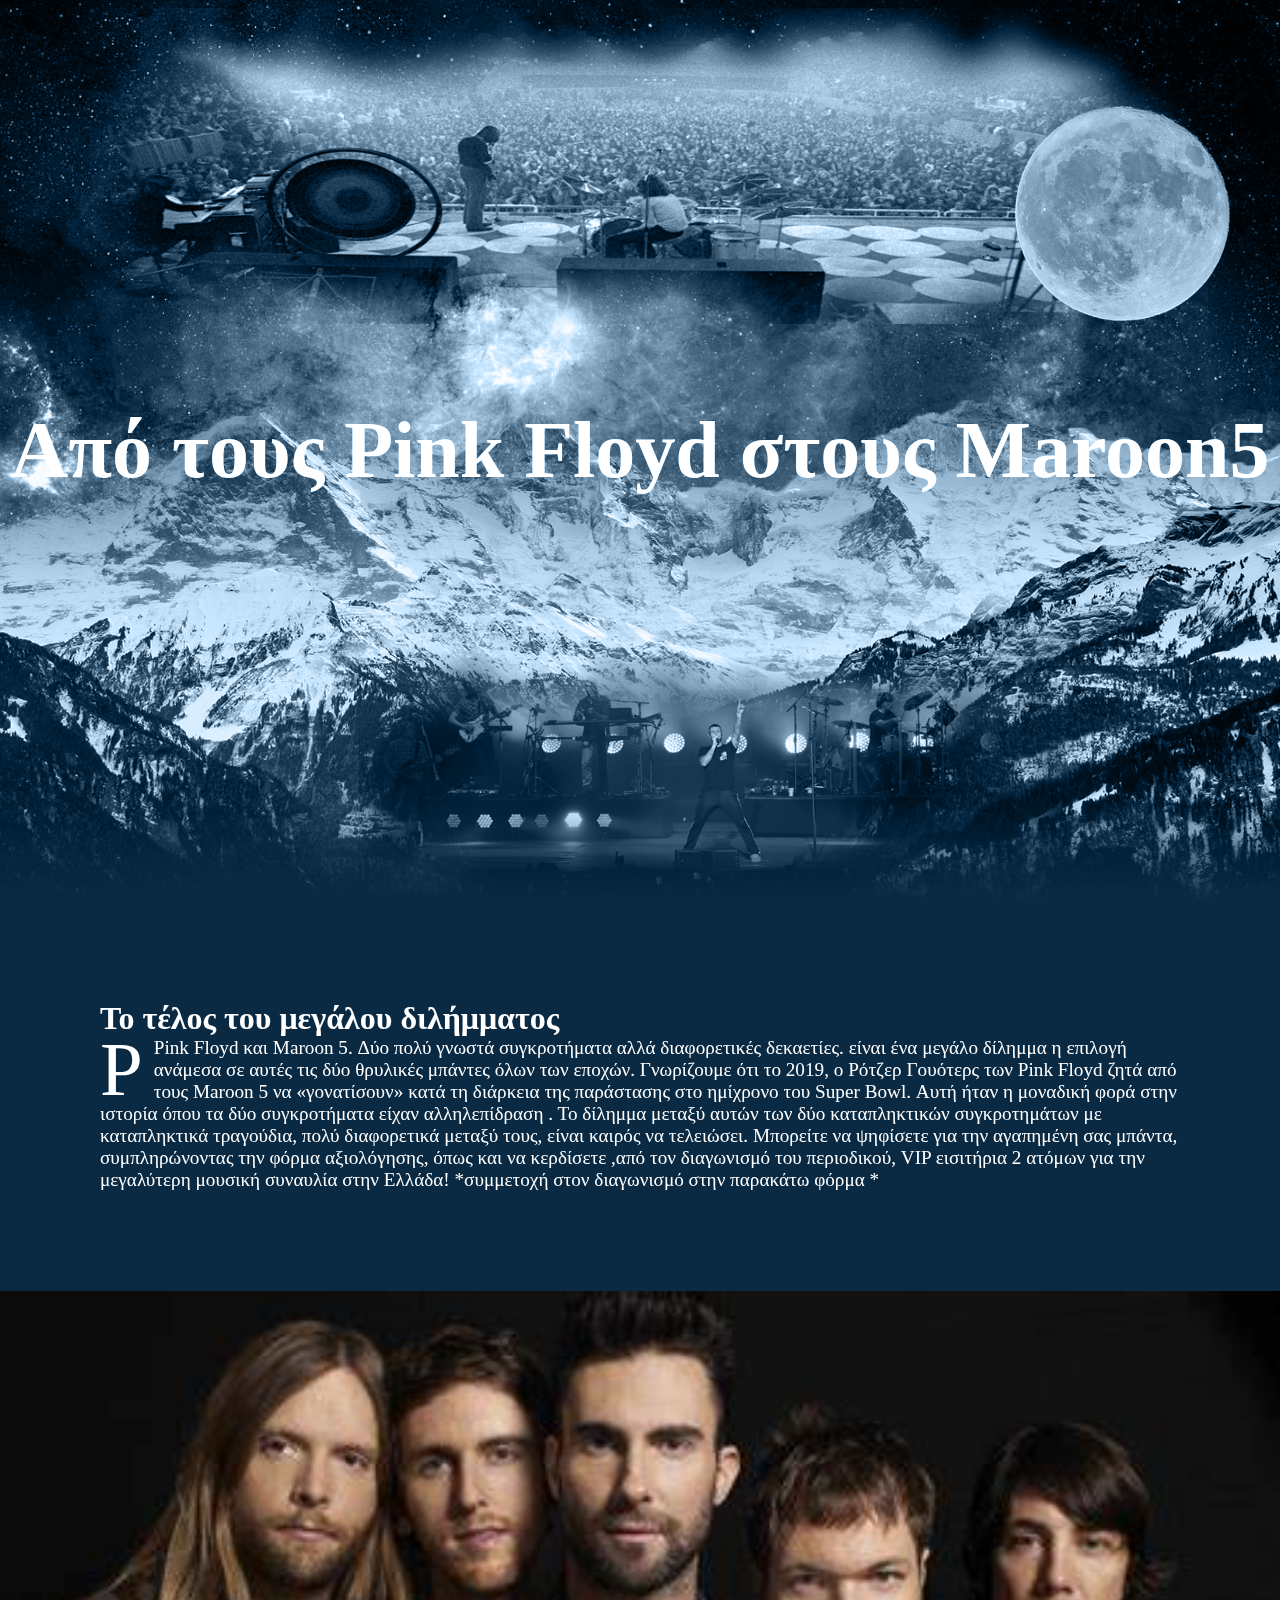
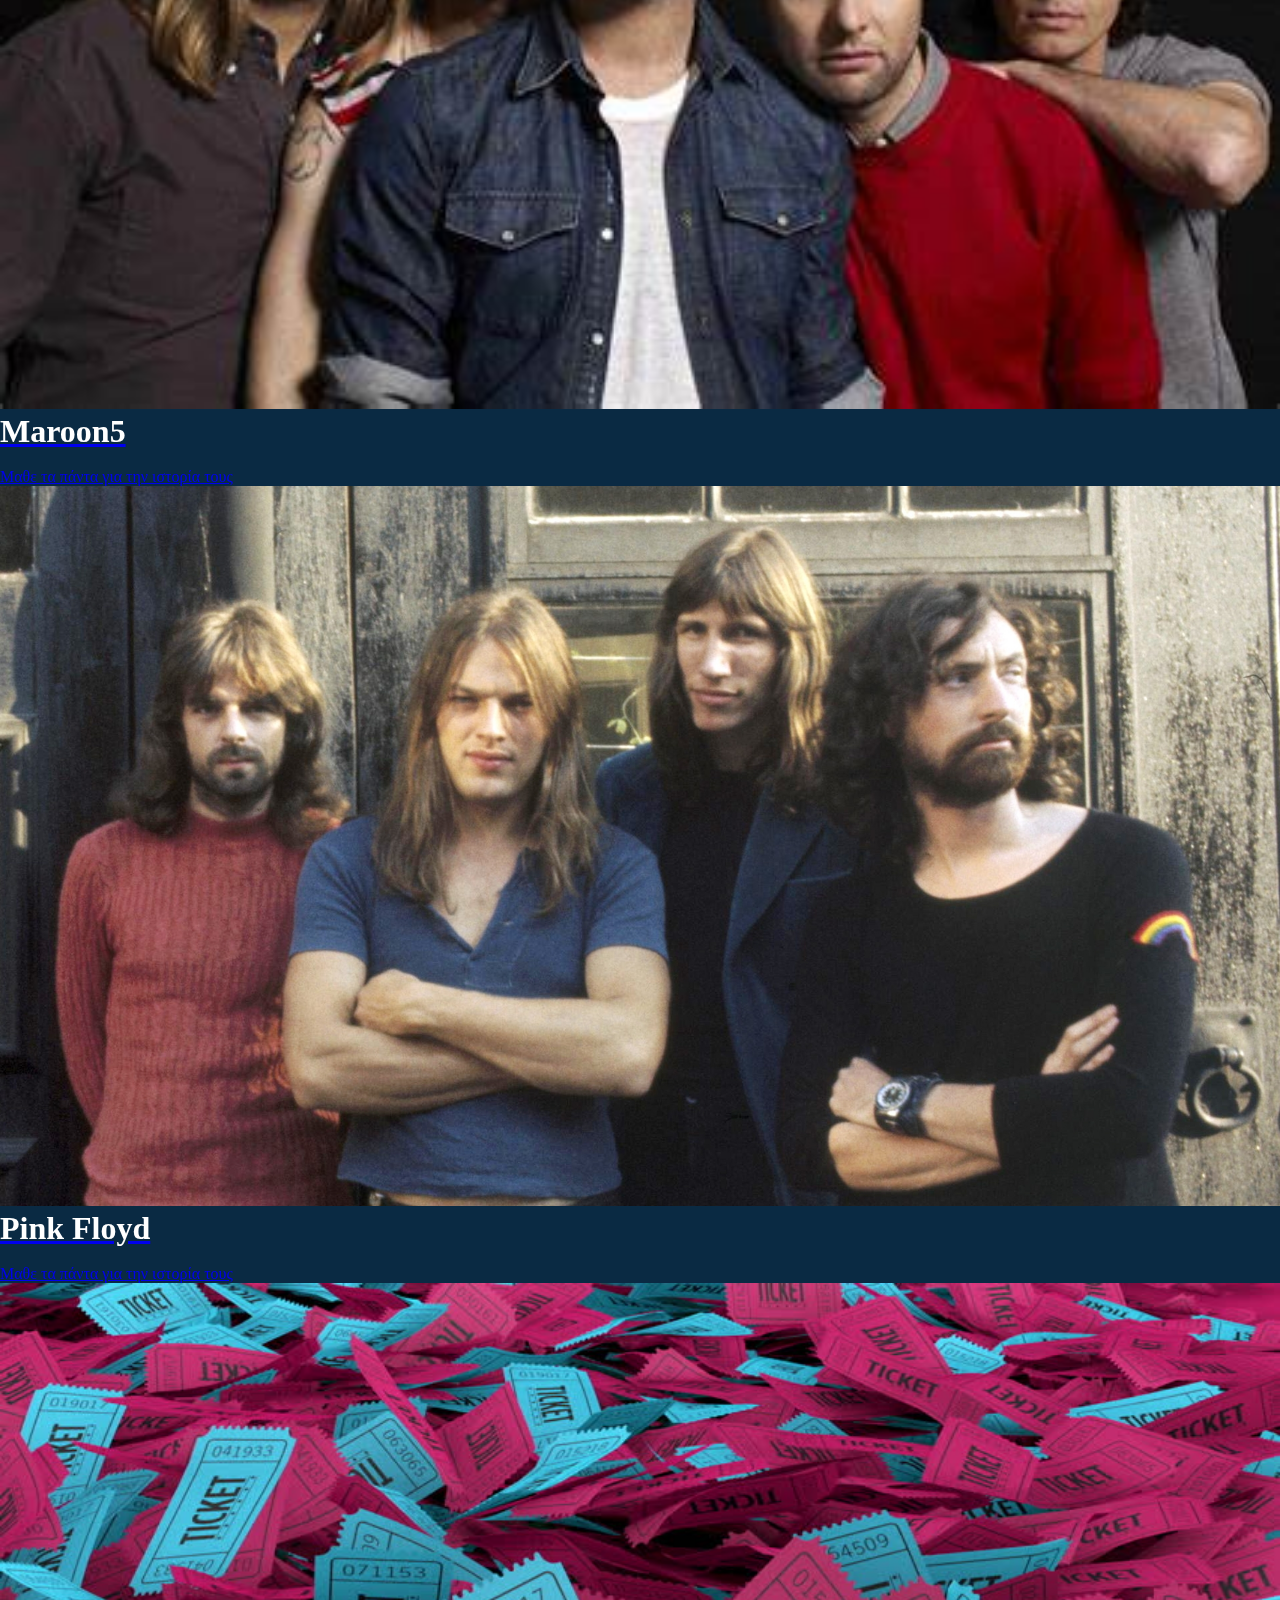
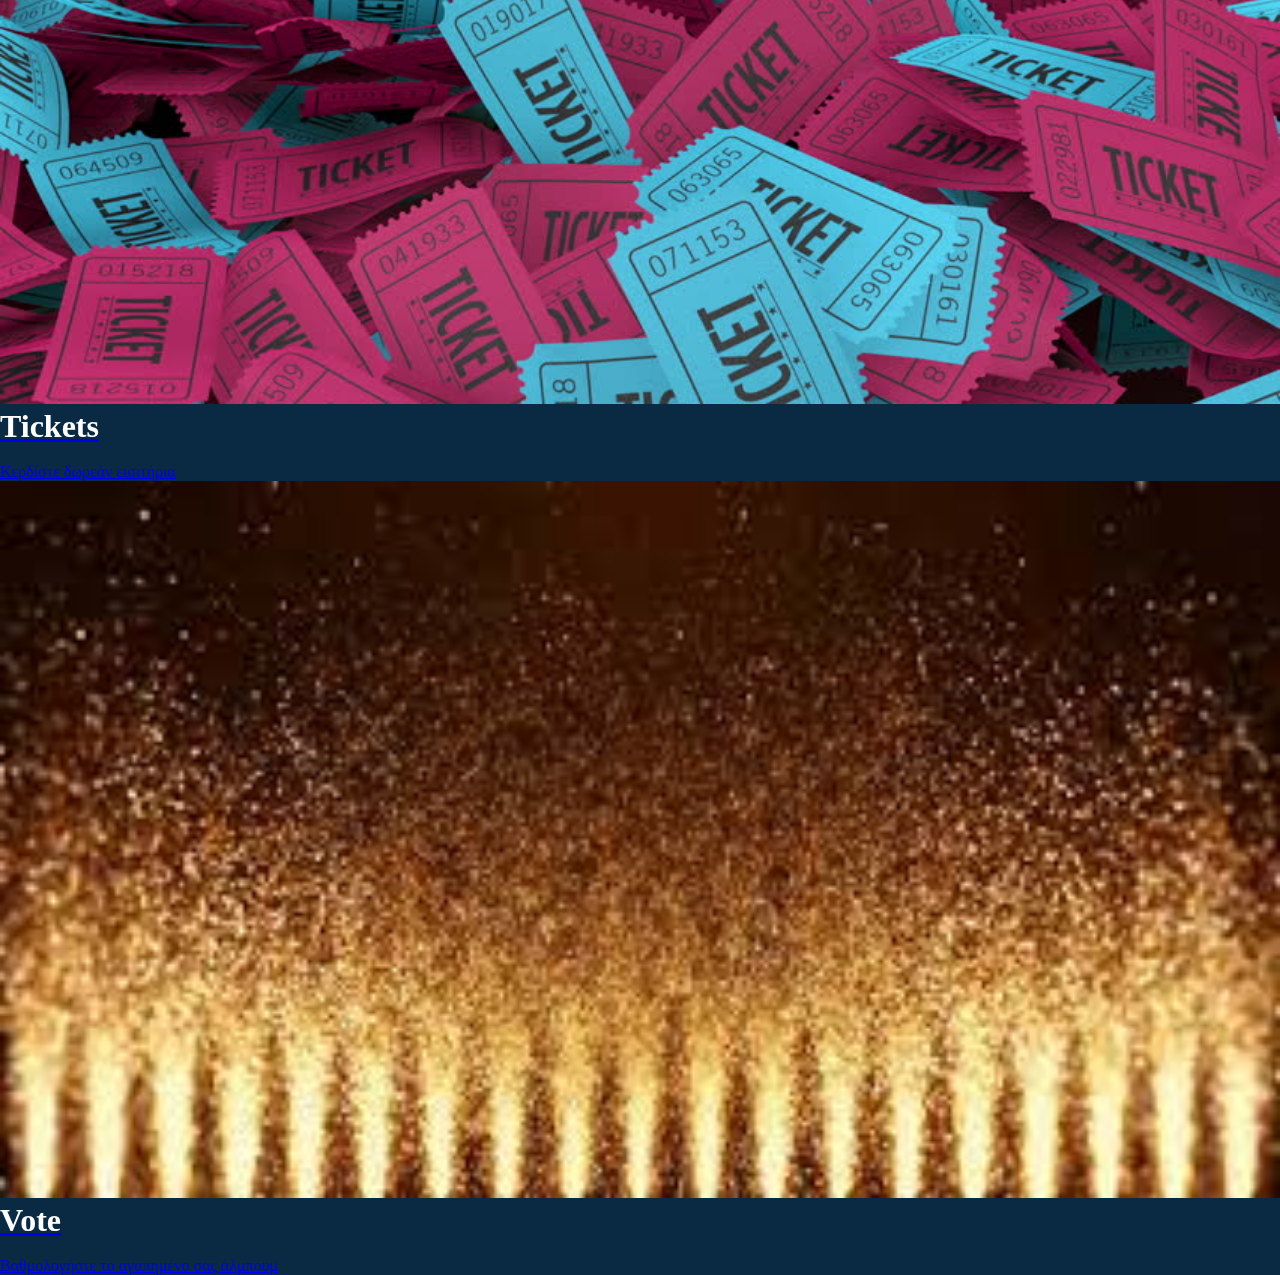
==== index.html @ f9c91485 "added media" ====
<!DOCTYPE html>
<html>
	<head>
		<meta charset="utf8">
		<title>Παρουσίαση Μουσικών Συγκροτημάτων</title>
		<meta name="Alexios" content="Music Groups">
	    <link rel="icon" href="3DNote.png" type="image/x-icon">
		
		<link rel="stylesheet" href="main.css" >
		
	</head>

<body>

	<section>    <!-- σαν το div | δημιουργεί ένα γενικό τμήμα αυτόνομο μέσα στο οποίο τοποθετούμε εικόνεςκείμενο κ.α. ,τα επεξεργαζόμαστε μαζικά -->
		<img src="media/bg3.jpg" id="bg">
		<img src="media/moon.png" id="moon">
		<img src="media/mountain2.png" id="mountain">
		<h1 id="titlos"> Από τους Pink Floyd στους Maroon5 </h1>
	</section> 
	
	 
	<div class="keimeno">
		<h2>Το τέλος του μεγάλου διλήμματος </h2> 	
		<p> <span>P</span>Pink Floyd και Maroon 5. Δύο πολύ γνωστά συγκροτήματα αλλά  διαφορετικές δεκαετίες. είναι ένα μεγάλο δίλημμα η επιλογή ανάμεσα σε αυτές τις δύο θρυλικές μπάντες όλων των εποχών. Γνωρίζουμε ότι το 2019, ο Ρότζερ Γουότερς των Pink Floyd ζητά από τους Maroon 5 να «γονατίσουν» κατά τη διάρκεια της παράστασης στο ημίχρονο του Super Bowl. Αυτή ήταν η μοναδική φορά στην ιστορία όπου τα δύο συγκροτήματα είχαν αλληλεπίδραση . Το δίλημμα μεταξύ αυτών των δύο καταπληκτικών συγκροτημάτων με καταπληκτικά τραγούδια, πολύ διαφορετικά μεταξύ τους, είναι καιρός να τελειώσει. Μπορείτε να ψηφίσετε για την αγαπημένη σας μπάντα, συμπληρώνοντας την φόρμα αξιολόγησης, όπως και να κερδίσετε ,από τον διαγωνισμό του περιοδικού, VIP εισιτήρια 2 ατόμων για την μεγαλύτερη μουσική συναυλία στην Ελλάδα! *συμμετοχή στον διαγωνισμό στην παρακάτω φόρμα * </p>
	</div>
	
	
	<div class="container">
	
		<div class="row">
		  <div class="column">
		  <a href="http://localhost/php_6minou/maroon5.php">
			<img src="media/maroon5.jpg" alt="maroon5" style="width:100%">
			<div class="maroon5"><h2> Maroon5 </h2>  <br> Μαθε τα πάντα για την ιστορία τους  </div> </a>
		  </div>
		  <div class="column">
			 <a href="http://localhost/php_6minou/pinkfloyd.php ">
			<img src="media/floyd.jpg" alt="pink floyd" style="width:100%"> 
			<div class="floyd"><h2> Pink Floyd </h2> <br> Μαθε τα πάντα για την ιστορία τους  </div> </a>
		  </div> 
		</div>
		
		<div class="row">
		  <div class="column">
		  <a href="diagwnismos.html">
			<img src="media/tickets4.png" alt="diagwnismos" style="width:100%;height:99%;">
			<div class="tickets"> <h2> Tickets </h2>  <br> Κερδίστε δωρεάν εισιτήρια  </div> </a>
		  </div>
		  <div class="column">
		  <a href="http://localhost/php_6minou/vote.html ">
			<img src="media/vote4.png" alt="vote" style="width:100%">
			<div class="vote"> <h2>Vote </h2>  <br> Βαθμολογήστε το αγαπημένο σας άλμπουμ </div> </a>
		  </div> 
		</div>
	
	</div>
			
	
	
	
	
	<script>
		let bg = document.getElementById("bg");
		let moon = document.getElementById("moon");
		
		let mountain = document.getElementById("mountain");
		let titlos = document.getElementById("titlos");
		
		window.addEventListener('scroll', function(){
			var value = window.scrollY;
			
			bg.style.top = value * 0.5 + 'px';
			moon.style.left = value * 0.5 + 'px';
			mountain.style.top = value * 0.15 + 'px';
			titlos.style.top = value * 1 + 'px';
		})	
	</script>
	
	

</body>

</html>
---- main.css ----
*{
	margin:0;  /* 0 χώρο γύρω από κάθε αντικείμενο */
	padding:0;  /* */
/* font-family: 'Poppins', sans-serif;   */
	box-sizing: border-box;
}

body{
	background: #0a2a43; 
	min-height: 2100px;   /* */
}

section{ /*σαν το div | δημιουργεί ένα γενικό τμήμα αυτόνομο (πλαίσιο) στο οποίο τοποθετούμε εικόνες, κείμενο κτλ  και το επεξεργαζόμαστε με css εύκολα*/
	position: relative; /*ο,τι ειναι στο section εχει σχετικη θεση δηλαδη επηρεαζεται αν πηραξουμε το top,bottom,left κτλ */
	width: 100%;  
	height: 100vh;  /* το υψος τους ειναι το 100% του viewport size δηλαδη του ποσο μεγαλο ειναι το παραθυρο */ 
	overflow: hidden; /* αν ο,τι βρισκεται μεσα πάει ξεχειλίσει έξω απο το section (προς τα κατω) επειδη ειναι μεγαλο , να κρυβεται */
	display: flex;  /* τα στοιχεια που ειναι εδω μεσα φαινονται ως ενα  block-level flex container ( απαραιτητογιανα ειναι τα γραμματα στο κεντρο Χ */
	justify-content: center; /* ευθυγραμιζει στο κεντρο τα flex containers (το κειμενο) */
	align-items: center;  /* κεντραει (τα γραμματα) και στον X */
}

section:before{ /*δημιουργει ενα ψευτο-τμημα (element) και ταστοιχεια του εφαρμοζονται πριν αποτου σκετου section(χρειαζεται για το fade effectκατω)*/
	content: '';
	position: absolute;
	bottom: 0;
	width: 100%;
	height: 100px;
	background: linear-gradient(to top, #0a2a43, transparent);	
	z-index: 10000;
}

section:after /*δημιουργει ενα ψευτο-τμημα  και ταστοιχεια του εφαρμοζονται μετα αποτου σκετου section(χρειαζεται για το μπλε χρωμα)*/
{
	content: '';
	position: absolute;
	top: 0;
	left: 0;
	width: 100%;
	height: 100%;
	background: #0a2a43;
	z-index: 10000;
	mix-blend-mode: color;
}

	
section img{
	position: absolute;
	top: 0;
	left: 0;
	width: 100%;
	height: 100%;
	object-fit: cover;  
	pointer-events: none;
	overflow:hidden;
}

	
#titlos
{
	position: relative;
	color: #fff;
	font-size: 5em;
	z-index: 4;
}	

.keimeno {
	padding: 100px;
	box-sizing: border-box;
	font-family: consolas;
}

h2{	
	font-size: 2em;
	color: #fff;	
		
}

p{
	font-size: 1.2em;
	color: #fff;
}	

	
span{
  float: left;
  line-height: 85%;
  width: .7em;
  font-size: 400%;
  font-family: georgia;
}
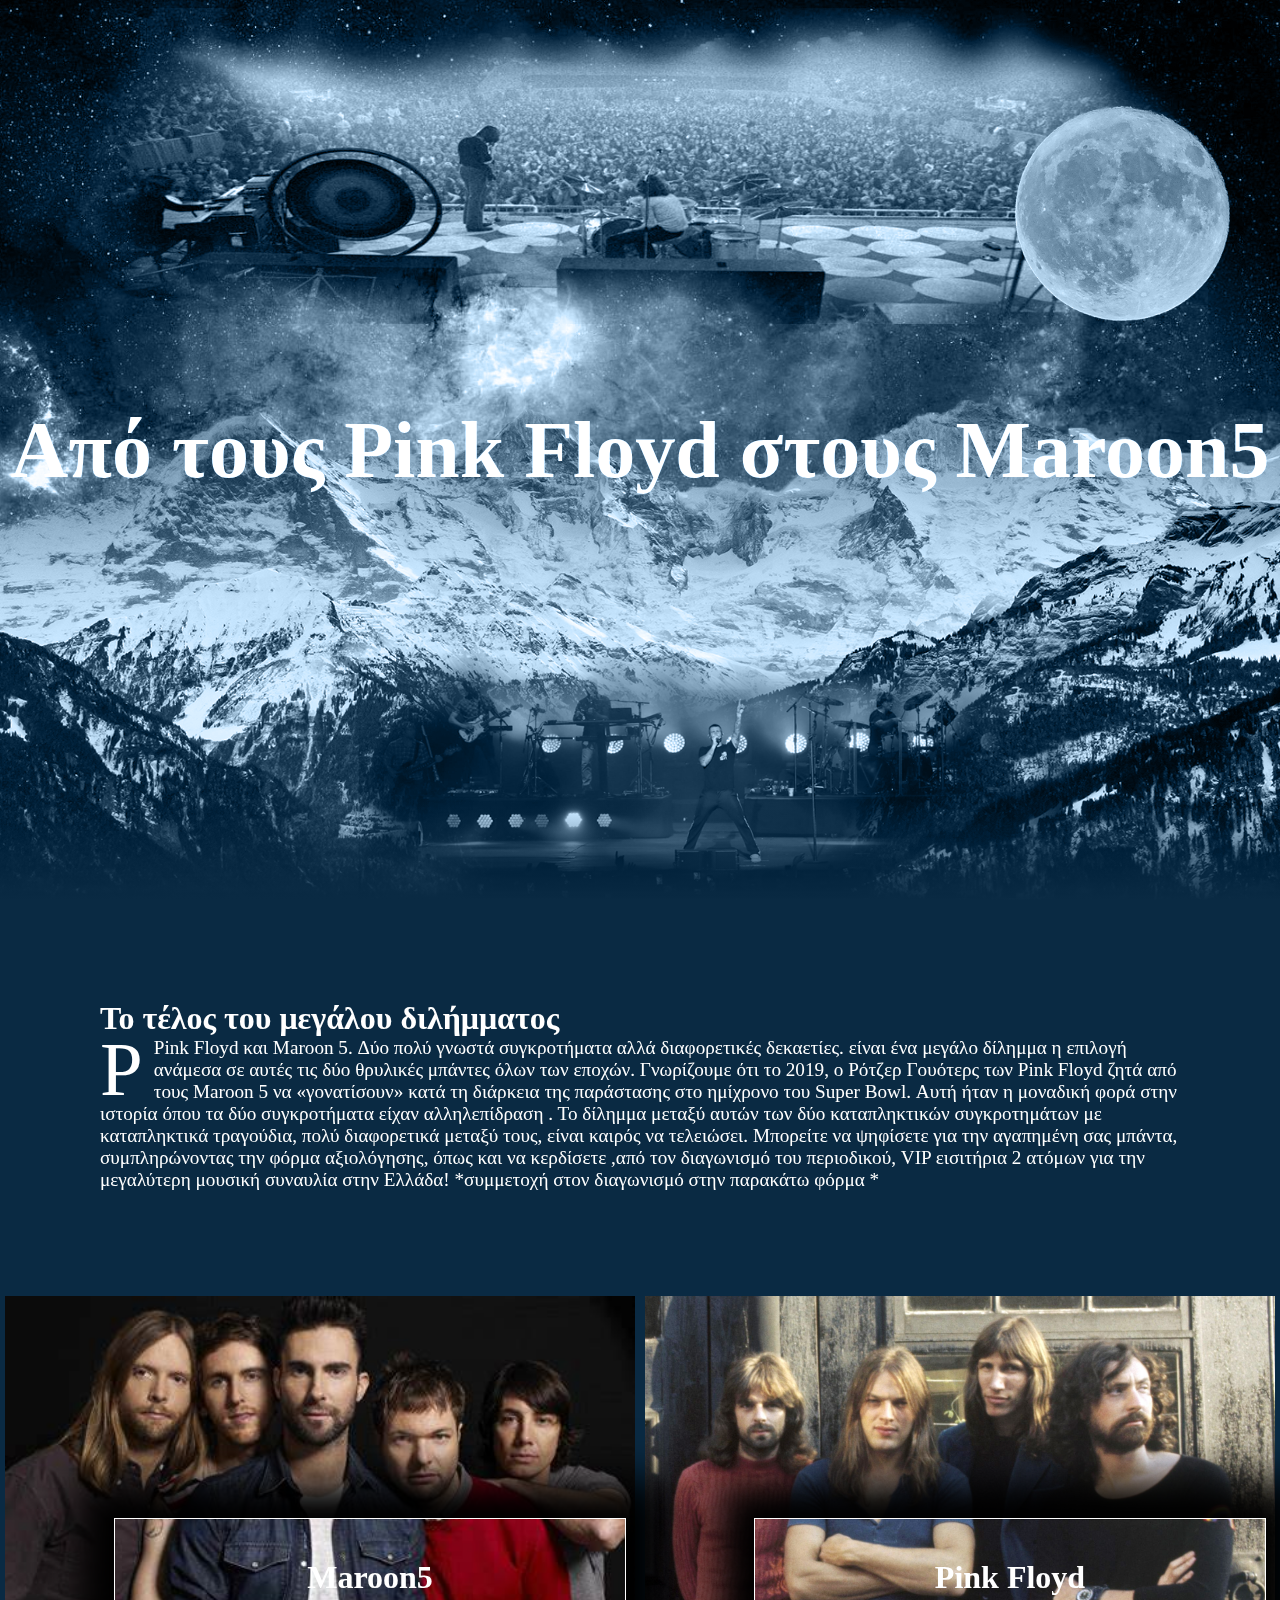
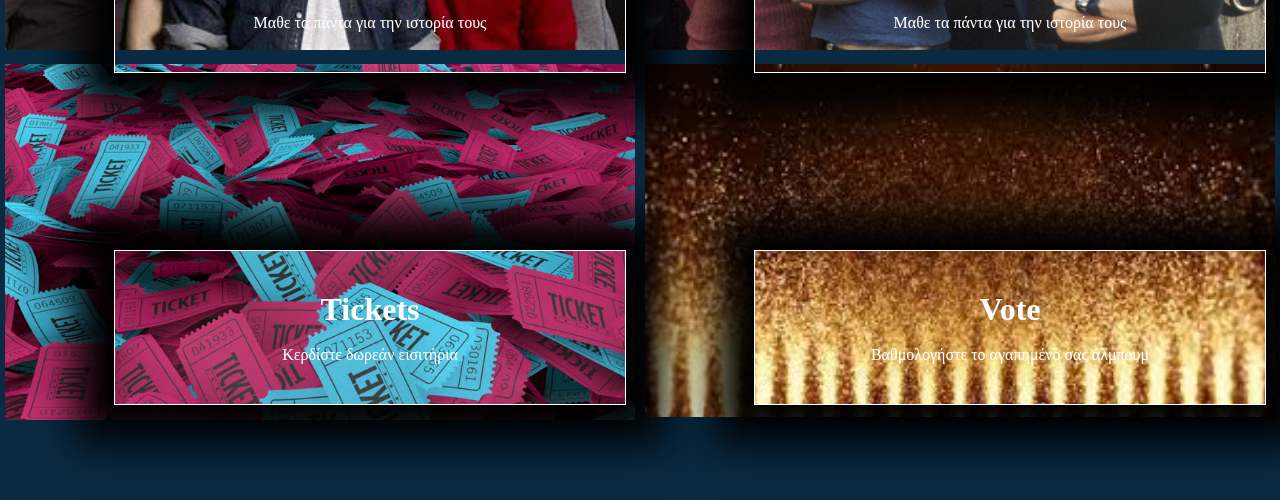
==== commit fe5011a3: "css updated" ====
--- a/index.html
+++ b/index.html
@@ -4,7 +4,7 @@
 		<meta charset="utf8">
 		<title>Παρουσίαση Μουσικών Συγκροτημάτων</title>
 		<meta name="Alexios" content="Music Groups">
-	    <link rel="icon" href="3DNote.png" type="image/x-icon">
+	    <link rel="icon" href="media/3DNote.png" type="image/x-icon">
 		
 		<link rel="stylesheet" href="main.css" >
 		
@@ -12,7 +12,7 @@
 
 <body>
 
-	<section>    <!-- σαν το div | δημιουργεί ένα γενικό τμήμα αυτόνομο μέσα στο οποίο τοποθετούμε εικόνεςκείμενο κ.α. ,τα επεξεργαζόμαστε μαζικά -->
+	<section>   
 		<img src="media/bg3.jpg" id="bg">
 		<img src="media/moon.png" id="moon">
 		<img src="media/mountain2.png" id="mountain">
--- a/main.css
+++ b/main.css
@@ -91,3 +91,84 @@
 }
 
 
+
+
+
+
+
+
+.column {
+  flex: 50%;
+  padding: 5px;
+   
+}
+
+.row {
+  display: flex;
+  
+}
+
+
+.container {
+  position: relative;
+  text-align: center;
+  
+}
+
+.maroon5 {
+	position: absolute;
+	top: 5%;
+	left: 5%;
+	width: 40%;
+	border: 1px solid #fff;
+	padding: 40px;
+	color: #fff;
+	margin:190px 50px 0px 50px;
+	box-shadow: 0px 0px 40px 40px #000000;
+	box-sizing: border-box;
+	
+}
+
+.floyd {
+	position: absolute;
+	top: 5%;
+	left: 55%;
+	width: 40%;
+	border: 1px solid #fff;
+	padding: 40px;
+	color: #fff;
+	margin:190px 50px 0px 50px;
+	box-shadow: 0px 0px 40px 40px #000000;
+	
+
+	}
+.tickets {
+	position: absolute;
+	top: 50%;
+	left: 5%;
+	width: 40%;
+	border: 1px solid #fff;
+	padding: 40px;
+	color: #fff;
+	margin:190px 50px 0px 50px;
+	box-shadow: 0px 0px 40px 40px #000000;
+	
+}
+.vote {
+	position: absolute;
+	top: 50%;
+	left: 55%;
+	width: 40%;
+	border: 1px solid #fff;
+	margin:190px 50px 0px 50px;
+	padding: 40px;
+	color: #fff;
+	box-shadow: 0px 0px 40px 40px #000000;
+	
+}
+
+.column:hover{
+	color: gray;
+	opacity: 50%;
+	background-color:red;
+}